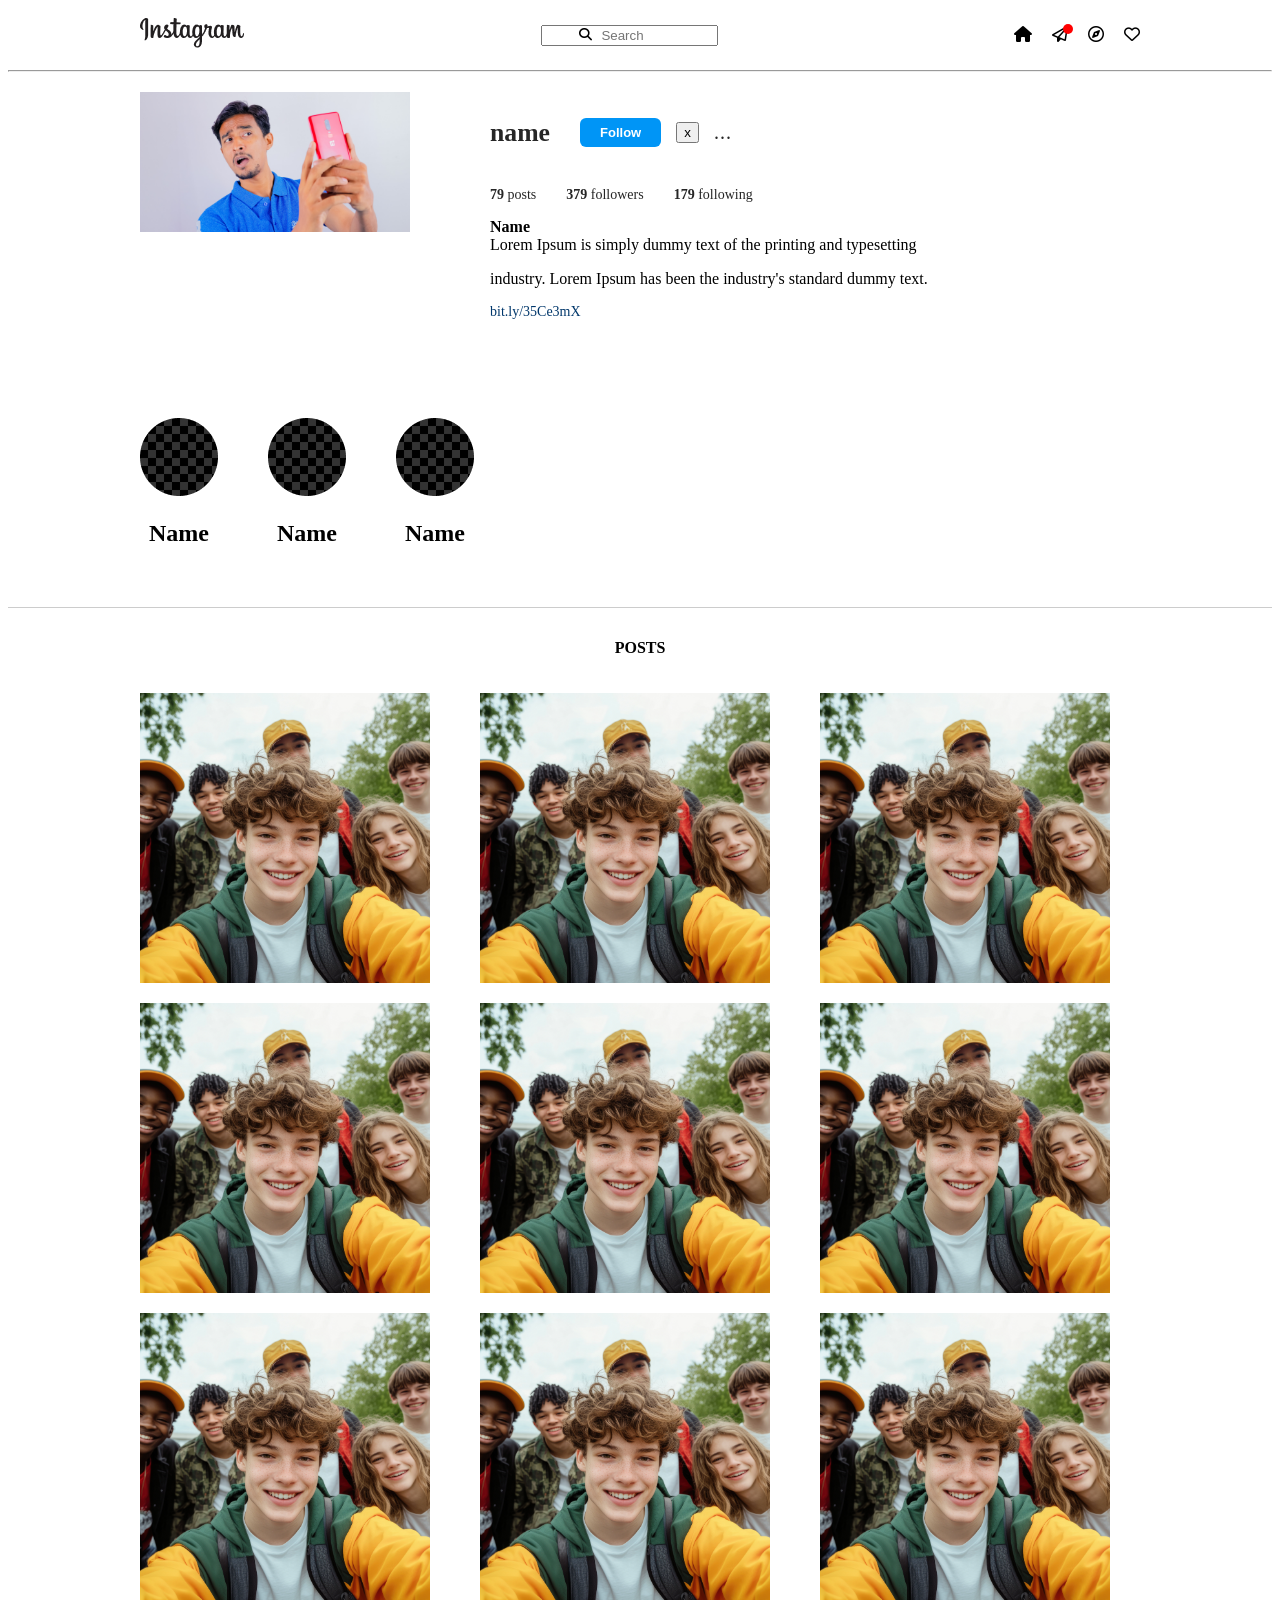
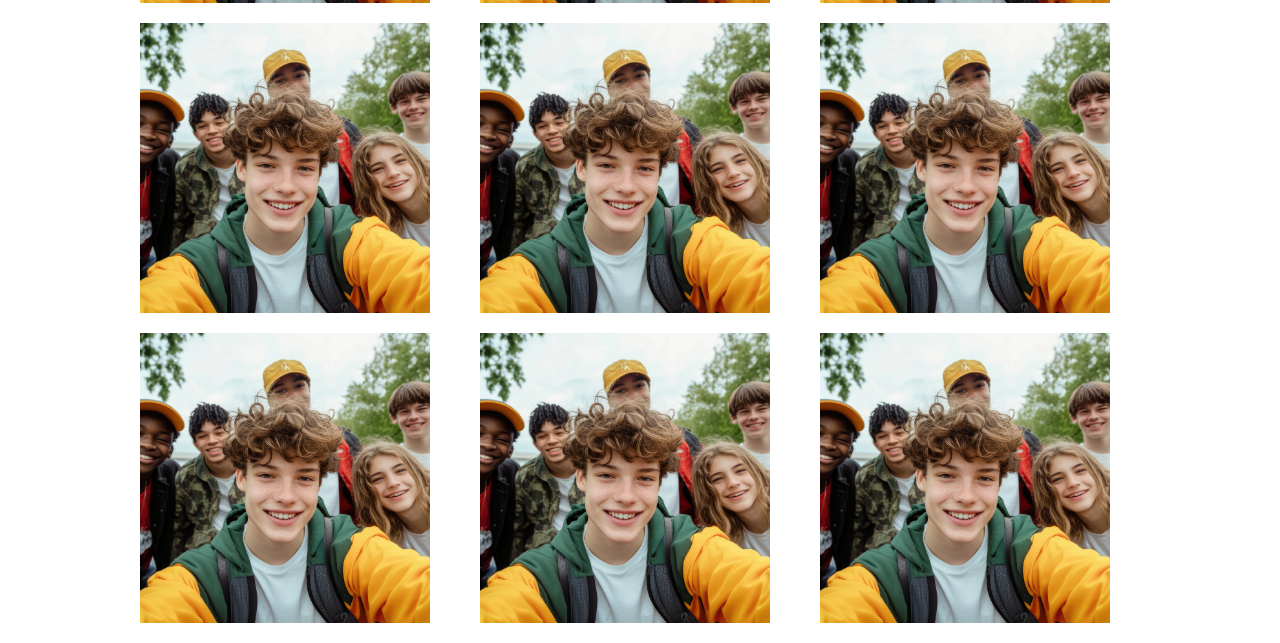
==== Instagram/index.html @ e841f368 "First Commit" ====
<!DOCTYPE html>
<html lang="en">

<head>
  <meta charset="UTF-8">
  <meta name="viewport" content="width=device-width, initial-scale=1.0">
  <link rel="stylesheet" href="https://cdnjs.cloudflare.com/ajax/libs/font-awesome/6.5.1/css/all.min.css"
    integrity="sha512-DTOQO9RWCH3ppGqcWaEA1BIZOC6xxalwEsw9c2QQeAIftl+Vegovlnee1c9QX4TctnWMn13TZye+giMm8e2LwA=="
    crossorigin="anonymous" referrerpolicy="no-referrer" />
  <link rel="stylesheet" href="style.css">
  <title>Instagram</title>
</head>

<body>
  <header>
    <div class="instagram-header">
      <div class="logo">
        <img src="instagram design.png" alt="instagram-design">
      </div>
      <div class="search-bar">
        <input type="search" placeholder="Search">
        <span class="icon"> <i class="fa-solid fa-magnifying-glass"></i></span>
      </div>
      <div class="nav-icons">
        <i class="fa-solid fa-house"></i>
        <div class="nav-icon">
          <div class="notification"></div><i class="fa-regular fa-paper-plane"></i>
        </div>
        <i class="fa-regular fa-compass"></i>
        <i class="fa-regular fa-heart"></i>
      </div>
    </div>
  </header>

  <hr class="divider">
  <div class="profile">
    <div class="profile-header">
      <div class="profile-pic">
        <img src="profile-pic.jpg" alt="profile-pic">
      </div>
      <div class="proflie-pic-border"></div>
      <div class="profile-info">
        <div class="name-row">
          <span class="username">
            <h3>name</h3>
          </span>
          <button class="btn-follow">Follow</button>
          <button class="btn-message">x</button>
          <span class="btn-more">...</span>
        </div>
        <div class="profile-stats">
          <span class="stat"><strong>79</strong> posts</span>
          <span class="stat"><strong>379</strong> followers</span>
          <span class="stat"><strong>179</strong> following</span>
        </div>
        <div class="profile-bio-name"><strong>Name</strong></div>
        <div class="profile-bio-text">
          Lorem Ipsum is simply dummy text of the printing and typesetting <p>industry. Lorem Ipsum has been the
            industry's
            standard dummy text.</p>
        </div>
        <div class="profile-bio-link">bit.ly/35Ce3mX</div>
      </div>
    </div>


    <div class="highlights">
      <div class="highlight">
        <div class="highlight-circle"></div>
        <img src="highlight-circle.png" alt="highlight-circle">
        <p>
        <h2>Name</h2>
        </p>
      </div>

      <div class="highlight">
        <div class="highlight-circle"></div>
        <img src="highlight-circle.png" alt="highlight-circle">
        <p>
        <h2>Name</h2>
        </p>
      </div>

      <div class="highlight">
        <div class="highlight-circle"></div>
        <img src="highlight-circle.png" alt="highlight-circle">
        <p>
        <h2>Name</h2>
        </p>
      </div>
    </div>
  </div>

  <div class="tabs">
    <p><strong>POSTS</strong></p>
  </div>
  <div class="grid">
    <div class="post">
      <img src="Selfie.jpg" alt="Selfie">
    </div>

    <div class="post">
      <img src="Selfie.jpg" alt="Selfie">
    </div>

    <div class="post">
      <img src="Selfie.jpg" alt="Selfie">
    </div>

    <div class="post">
      <img src="Selfie.jpg" alt="Selfie">
    </div>

    <div class="post">
      <img src="Selfie.jpg" alt="Selfie">
    </div>

    <div class="post">
      <img src="Selfie.jpg" alt="Selfie">
    </div>

    <div class="post">
      <img src="Selfie.jpg" alt="Selfie">
    </div>

    <div class="post">
      <img src="Selfie.jpg" alt="Selfie">
    </div>

    <div class="post">
      <img src="Selfie.jpg" alt="Selfie">
    </div>

    <div class="post">
      <img src="Selfie.jpg" alt="Selfie">
    </div>

    <div class="post">
      <img src="Selfie.jpg" alt="Selfie">
    </div>

    <div class="post">
      <img src="Selfie.jpg" alt="Selfie">
    </div>

    <div class="post">
      <img src="Selfie.jpg" alt="Selfie">
    </div>

    <div class="post">
      <img src="Selfie.jpg" alt="Selfie">
    </div>

    <div class="post">
      <img src="Selfie.jpg" alt="Selfie">
    </div>
  </div>
</body>

</html>
---- Instagram/style.css ----
.header {
  display: flex;
  justify-content: space-between;
  align-items: center;
}

.instagram-header {
  display: flex;
  justify-content: space-between;
  align-items: center;
  padding: 10px 20px;
  max-width: 1000px;
  margin: 0 auto;
}

.search-bar {
  position: relative;
  align-items: center;
  padding: 5px 10px;
}

.search-bar input {
  text-align: center;
  color: #000;
}

.icon {
  position: absolute;
  left: 10px;
  top: 50%;
  font-size: 0.8rem;
  margin: 0 0 0px 38px;
  transform: translateY(-50%);
}

.nav-icons {
  display: flex;
  gap: 20px;
}

.nav-icon {
  position: relative;
}

.notification {
  height: 10px;
  width: 10px;
  border-radius: 50%;
  background-color: red;
  position: absolute;
  top: -2px;
  right: -5px;
}

.profile {
  max-width: 1000px;
  margin: 20px auto;
  gap: 20px;
  align-items: center;
}

.profile-header {
  display: flex;
  justify-content: space-between;
  align-items: flex-start;
  gap: 40px;
  margin-bottom: 30px;
}

.profile-pic {
  width: 270px;
  height: 140px;
  border-radius: 50%;
  flex-shrink: 0;
}

.profile-pic-border {
  position: absolute;
  width: 280px;
  height: 150px;
  border-radius: 50%;
  border: 4px solid #0095f6;
  top: -5px;
  left: -5px;
  right: 0;
  bottom: 0;
  margin: auto;
}


.profile-pic img {
  width: 100%;
  height: 100%;
  object-fit: cover;
}

.profile-info {
  flex: 1;
}

.profile-info h3 {
  display: inline-block;
  margin-right: 15px;
}

.name-row {
  display: flex;
  align-items: center;
  gap: 15px;
  margin-bottom: 14px;
  flex-wrap: wrap;
}

.name-row .profile-name {
  font-size: 1.5rem;
  font-weight: bold;
}

.username {
  font-size: 22px;
  font-weight: 300;
  color: #262626;
}

.btn-follow {
  background: #0095f6;
  color: #fff;
  border: none;
  border-radius: 6px;
  padding: 7px 20px;
  font-size: 13px;
  font-weight: 600;
  cursor: pointer;
}

.btn-follow:hover {
  background: #000;
}

.btn-x {
  background: transparent;
  border: 1.5px solid #0095f6;
  border-radius: 6px;
  padding: 6px 10px;
  font-size: 13px;
  font-weight: 600;
  cursor: pointer;
  color: #0095f6;
}

.btn-more {
  font-size: 20px;
  color: #262626;
  cursor: pointer;
  letter-spacing: 1px;
}

.btn-more {
  font-size: 20px;
  color: #262626;
  cursor: pointer;
  letter-spacing: 1px;
}

.profile-stats {
  display: flex;
  gap: 30px;
  margin-bottom: 15px;
}

.stat {
  font-size: 14px;
  color: #262626;
}

.stat strong {
  font-weight: 600;
}

.bio-name {
  font-size: 13px;
  font-weight: 700;
  color: #262626;
  margin-bottom: 4px;
}

.bio-text {
  font-size: 14px;
  color: #262626;
  line-height: 1.55;
  max-width: 340px;
  margin-bottom: 3px;
}

.profile-bio-link {
  font-size: 14px;
  color: #00376b;
  font-weight: 500;
}

.highlights {
  display: flex;
  gap: 50px;
  margin: 40px 0;
}

.highlight {
  text-align: center;
}

.highlight-circle {
  width: 70px;
  height: 50px;
  border-radius: 50%;
  margin-bottom: 8px;
}

.tabs {
  display: flex;
  justify-content: center;
  border-top: 1px solid #ccc;
  padding-top: 15px;
  margin-bottom: 20px;
  font-weight: bold;
}

.grid {
  display: grid;
  align-items: center;
  grid-template-columns: repeat(3, 1fr);
  gap: 20px;
  max-width: 1000px;
  margin: 20px auto;
}

.post {
  width: 290px;
  height: 290px;
  background-color: #000;
}

.post img {
  width: 100%;
  height: 100%;
  object-fit: cover;
}
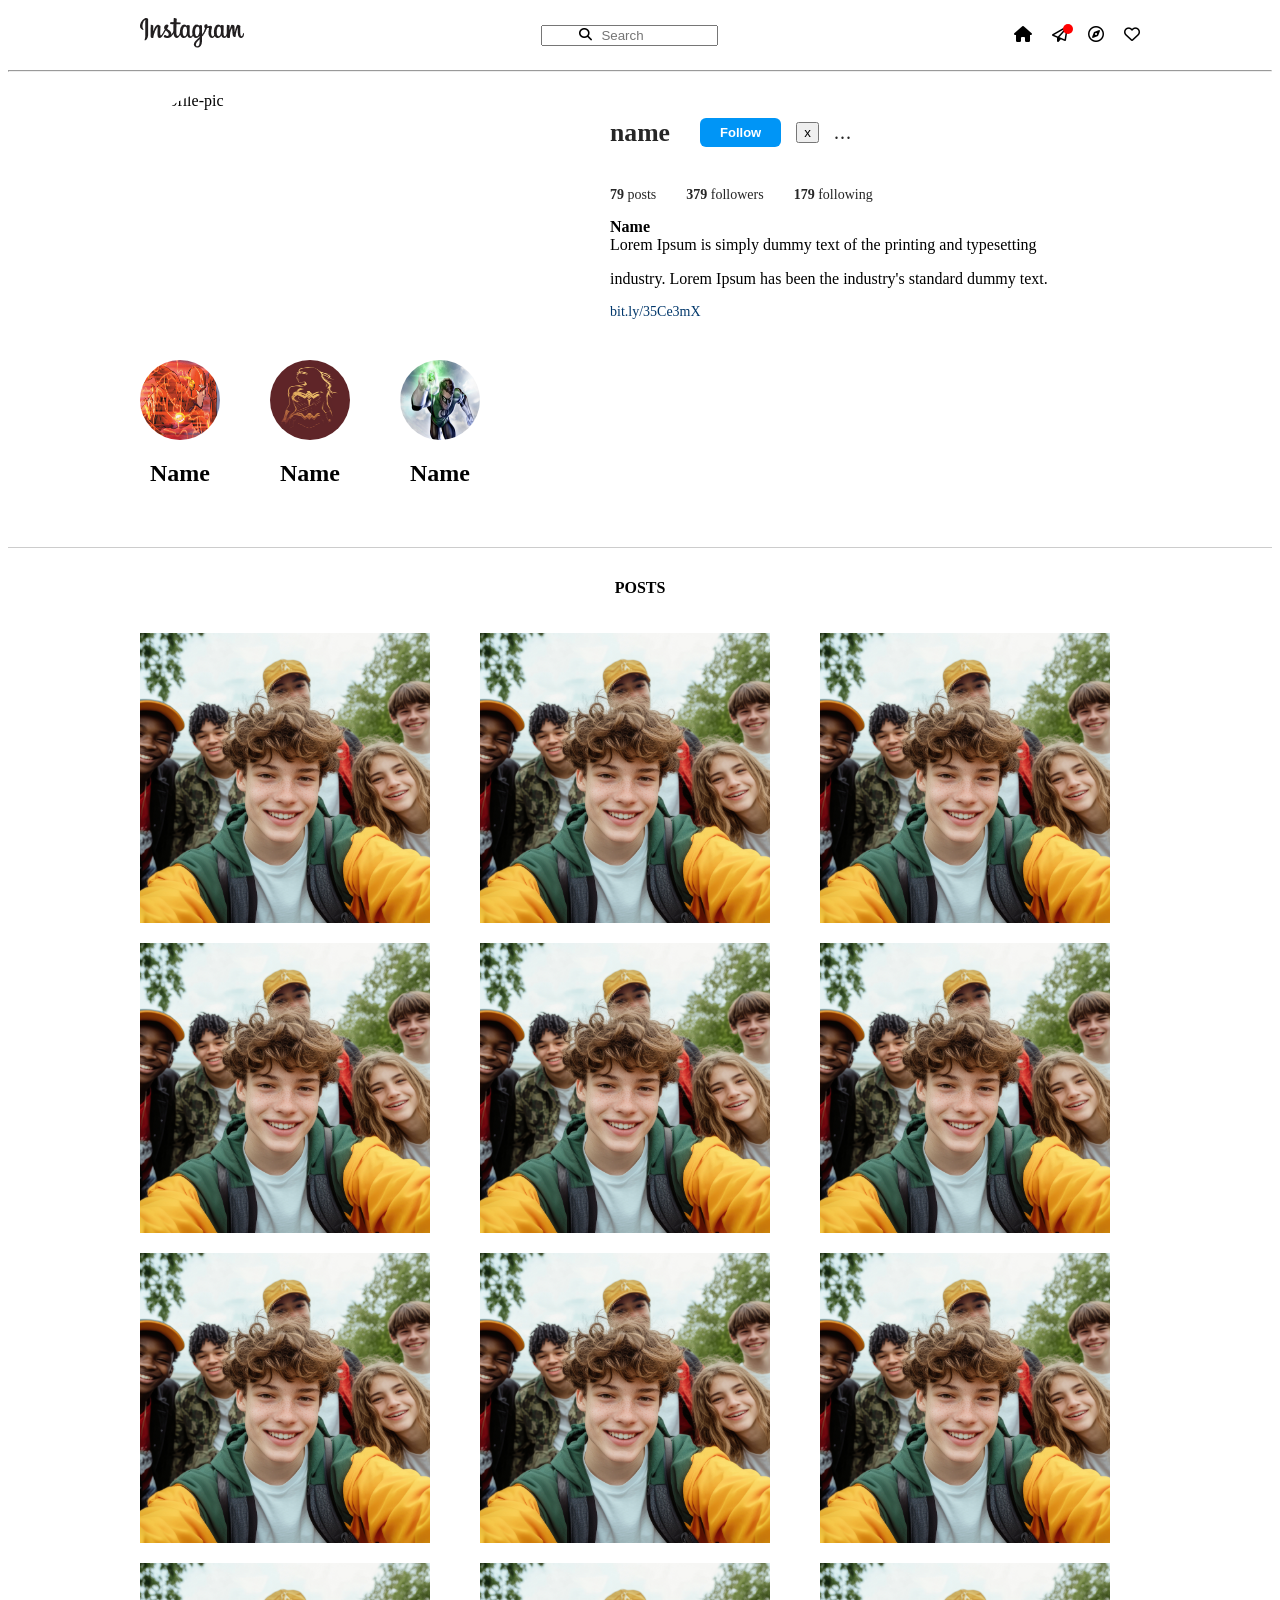
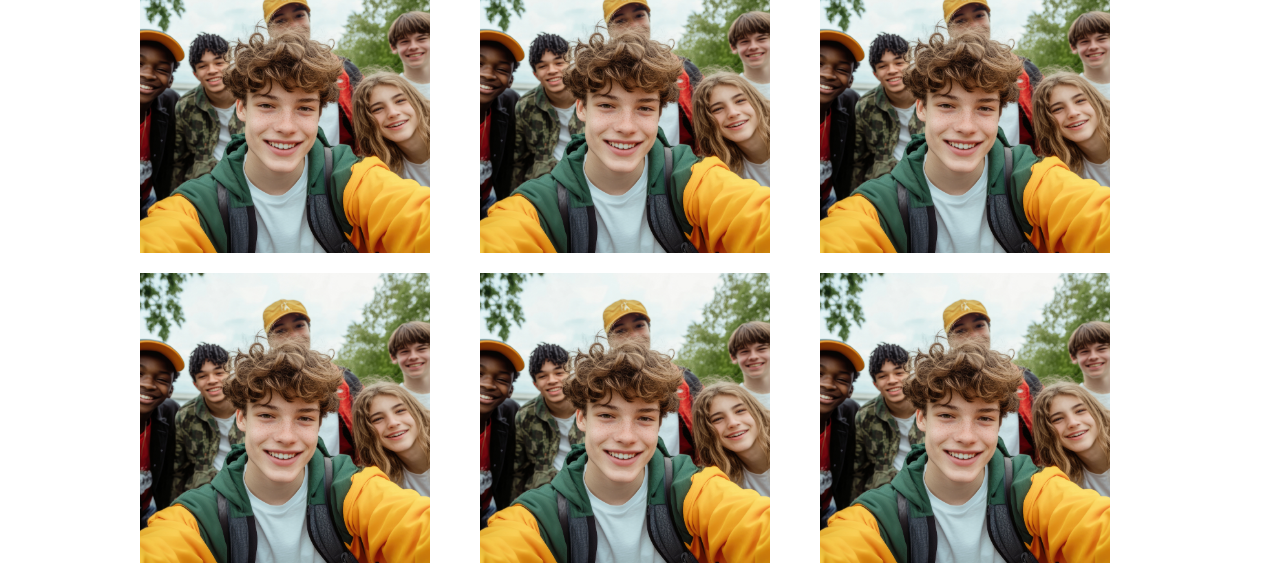
==== commit 08190c4e: "final1" ====
--- a/Instagram/index.html
+++ b/Instagram/index.html
@@ -36,7 +36,7 @@
   <div class="profile">
     <div class="profile-header">
       <div class="profile-pic">
-        <img src="profile-pic.jpg" alt="profile-pic">
+        <img src="profile-pic.png" alt="profile-pic">
       </div>
       <div class="proflie-pic-border"></div>
       <div class="profile-info">
@@ -66,24 +66,21 @@
 
     <div class="highlights">
       <div class="highlight">
-        <div class="highlight-circle"></div>
-        <img src="highlight-circle.png" alt="highlight-circle">
+        <div class="highlight-circle"> <img src="Flash.jpeg" alt="highlight-circle"></div>
         <p>
         <h2>Name</h2>
         </p>
       </div>
 
       <div class="highlight">
-        <div class="highlight-circle"></div>
-        <img src="highlight-circle.png" alt="highlight-circle">
+        <div class="highlight-circle"><img src="Wonder-woman.png" alt="highlight-circle"></div>
         <p>
         <h2>Name</h2>
         </p>
       </div>
 
       <div class="highlight">
-        <div class="highlight-circle"></div>
-        <img src="highlight-circle.png" alt="highlight-circle">
+        <div class="highlight-circle"> <img src="Green-latern.jpg" alt="highlight-circle"></div>
         <p>
         <h2>Name</h2>
         </p>
--- a/Instagram/style.css
+++ b/Instagram/style.css
@@ -56,37 +56,21 @@
   max-width: 1000px;
   margin: 20px auto;
   gap: 20px;
-  align-items: center;
 }
 
 .profile-header {
   display: flex;
-  justify-content: space-between;
-  align-items: flex-start;
-  gap: 40px;
+  justify-content: center;
+  gap: 10rem;
   margin-bottom: 30px;
 }
 
 .profile-pic {
-  width: 270px;
-  height: 140px;
-  border-radius: 50%;
-  flex-shrink: 0;
-}
-
-.profile-pic-border {
-  position: absolute;
-  width: 280px;
+  width: 150px;
   height: 150px;
   border-radius: 50%;
-  border: 4px solid #0095f6;
-  top: -5px;
-  left: -5px;
-  right: 0;
-  bottom: 0;
-  margin: auto;
-}
-
+  overflow: hidden;
+}
 
 .profile-pic img {
   width: 100%;
@@ -96,6 +80,7 @@
 
 .profile-info {
   flex: 1;
+
 }
 
 .profile-info h3 {
@@ -209,10 +194,16 @@
 }
 
 .highlight-circle {
-  width: 70px;
-  height: 50px;
+  width: 80px;
+  height: 80px;
   border-radius: 50%;
   margin-bottom: 8px;
+}
+
+.highlight-circle img {
+  height: 100%;
+  width: 100%;
+  border-radius: inherit;
 }
 
 .tabs {
